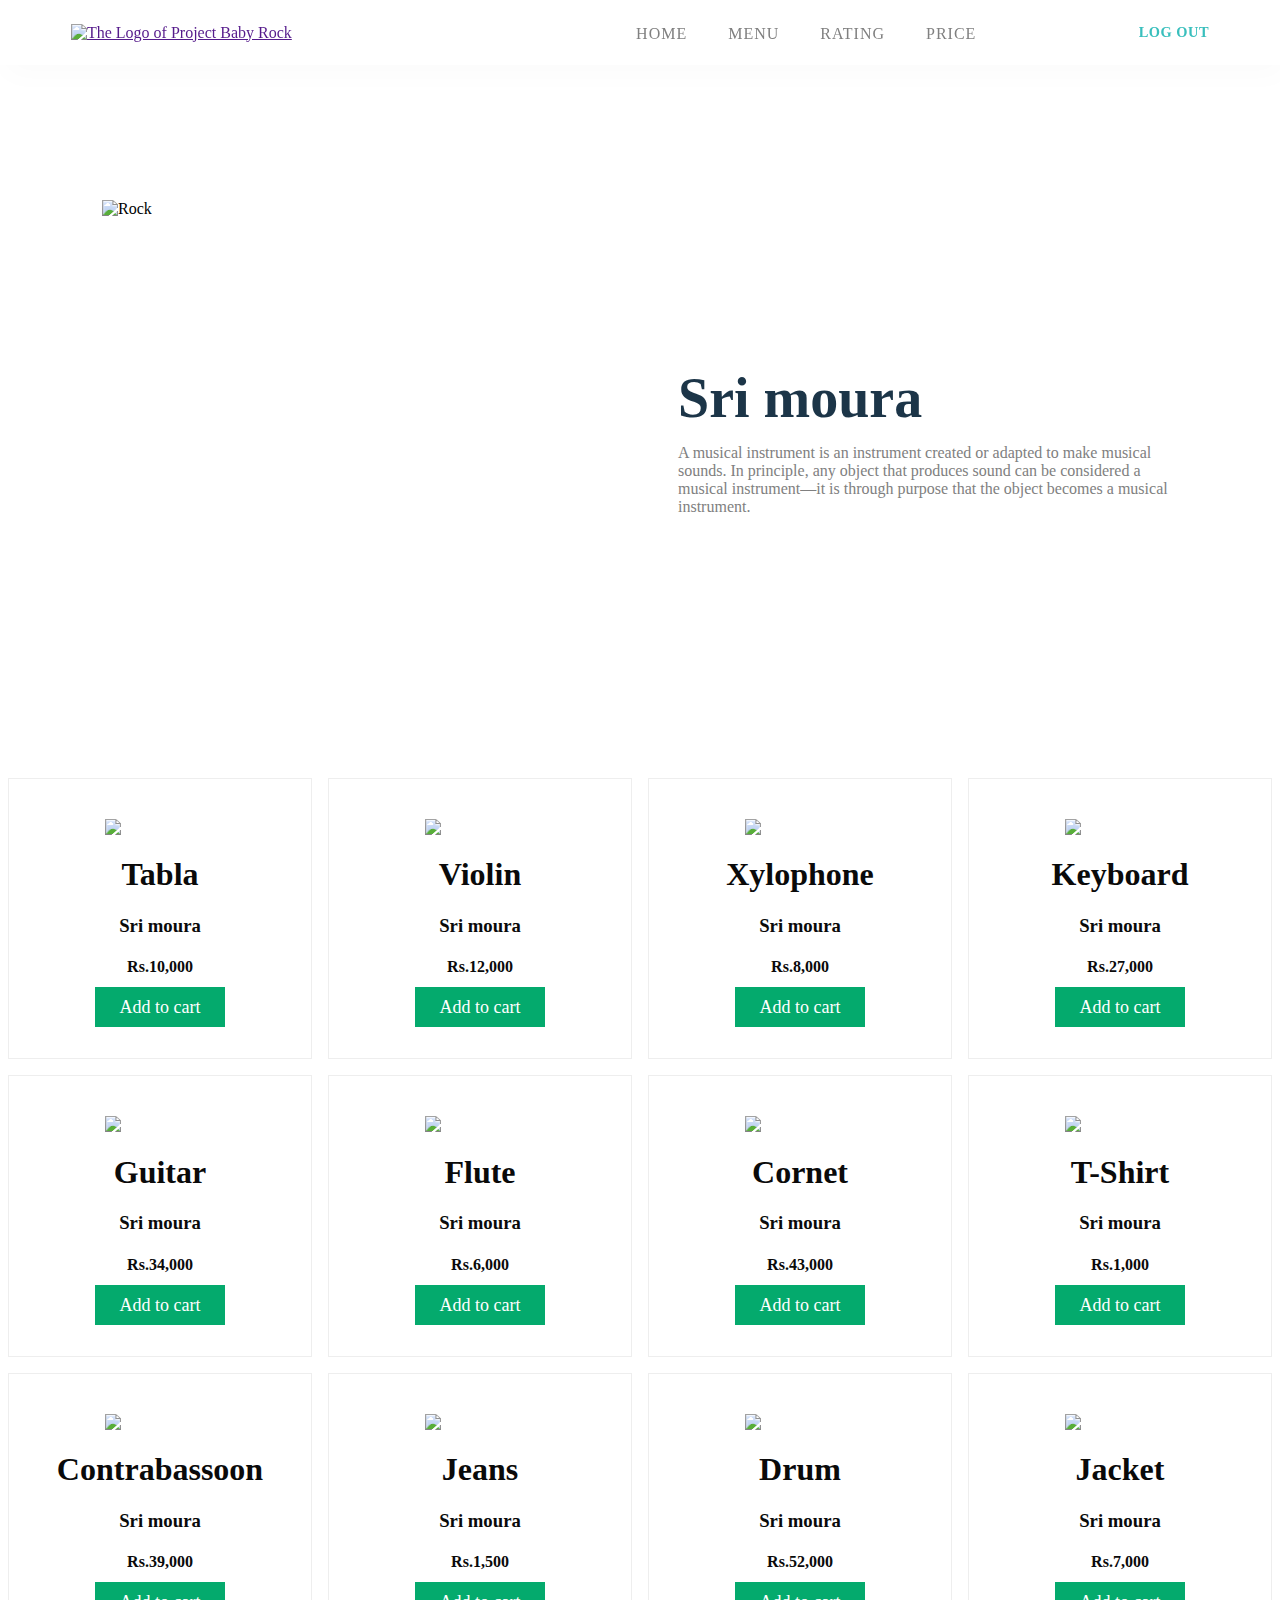
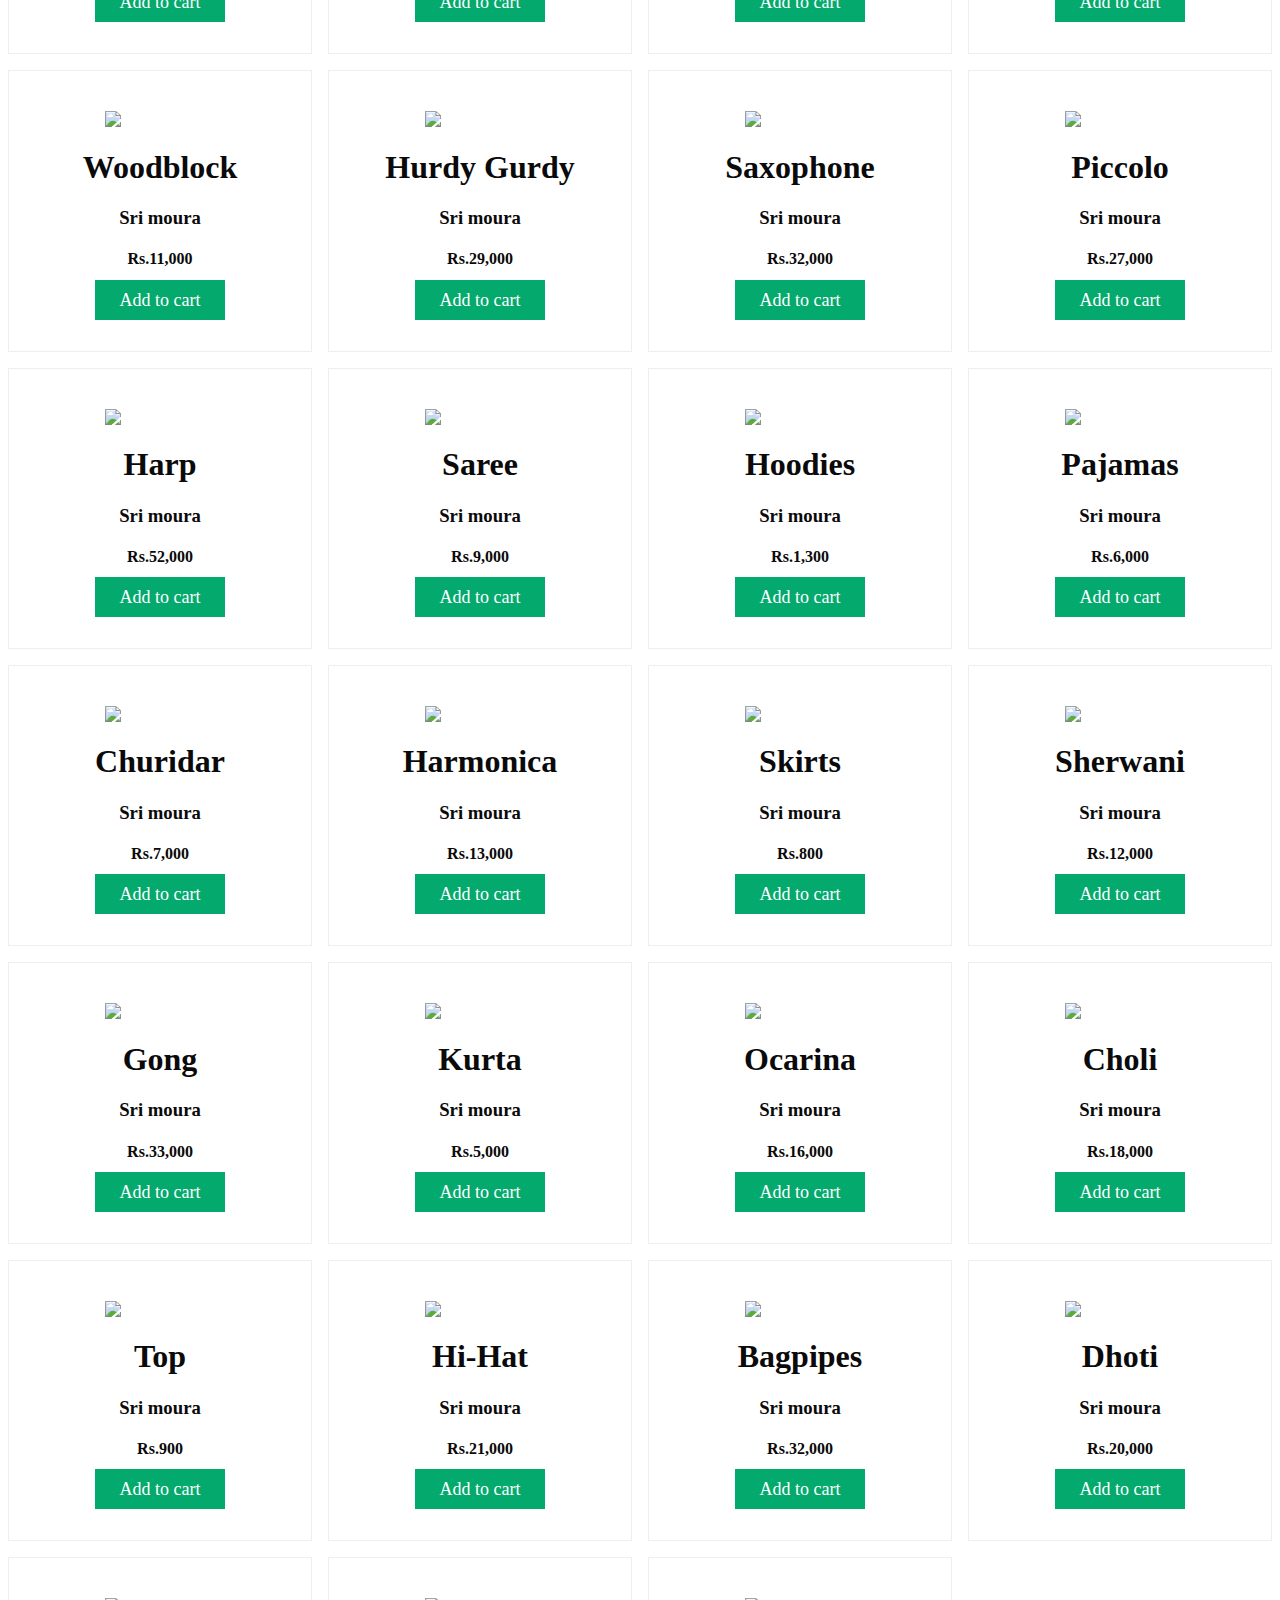
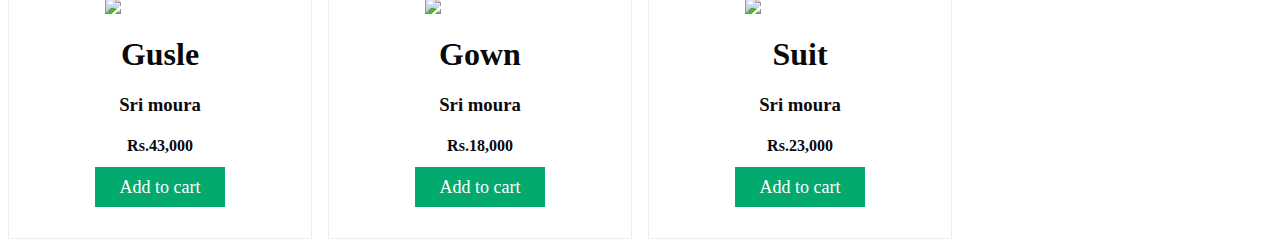
==== Home.html @ 40fca59b "Add files via upload" ====
<!DOCTYPE html>
<html>
  <head>
    <meta charset="utf-8">
    <title>Baby Rock</title>
    <link href="Home.css" rel="stylesheet" type="text/css" />
  </head>
  <body>
    <section id="main">
      <nav>
        <a href="" class="logo">
           <img src="./pictures/Baby rockers.jpg" alt="The Logo of Project Baby Rock">
        </a>

        <span class="menu-span"></span>

        <ul class="menu">
          <li><a href="Home.html">Home</a></li>
          <li><a href="#">Menu</a>
            <ul>
              <li><a href="#">Musical Instruments</a>
                <ul>
                  <li><a href="#">String Instruments</a>
                    <ul>
                      <li><a href="#">Violin</a></li>
                      <li><a href="#">Gusle</a></li>
                      <li><a href="#">Harp</a></li>
                      <li><a href="#">Guitar</a></li>
                      <li><a href="#">Hurdy Gurdy</a></li>
                    </ul>
                  </li>
                  <li><a href="#">Woodwind Instruments</a>
                    <ul>
                      <li><a href="#">Flute</a></li>
                      <li><a href="#">Ocarina</a></li>
                      <li><a href="#">Saxophone</a></li>
                      <li><a href="#">Piccolo</a></li>
                      <li><a href="#">Bag pipes</a></li>
                      <li><a href="#">Contrabassoon</a></li>
                      <li><a href="#">Harmonica</a></li>
                      <li><a href="#">Cornet</a></li>
                    </ul>
                  </li>
                  <li><a href="#">Percussion Instruments</a>
                    <ul>
                      <li><a href="#">Keyboard</a></li>
                      <li><a href="#">Drum</a></li>
                      <li><a href="#">Tabla</a></li>
                      <li><a href="#">Xylophone</a></li>
                      <li><a href="#">Hi-hat</a></li>
                      <li><a href="#">Gong</a></li>
                      <li><a href="#">Woodblock</a></li>
                    </ul>
                  </li>
                </ul>
              </li>
              <li><a href="#">Dresses</a>
                <ul>
                  <li><a href="#">Traditional dresses</a>
                    <ul>
                      <li><a href="#">Sarees</a></li>
                      <li><a href="#">Sherwani</a></li>
                      <li><a href="#">Kurta</a></li>
                      <li><a href="#">Dhoti</a></li>
                      <li><a href="#">Churidar</a></li>
                      <li><a href="#">Choli</a></li>
                      <li><a href="#">Pajamas</a></li>
                    </ul>
                  </li>
                  <li><a href="#">Modern Dresses</a>
                    <ul>
                      <li><a href="#">Jeans</a></li>
                      <li><a href="#">T-Shirts</a></li>
                      <li><a href="#">Skirts</a></li>
                      <li><a href="#">Suit</a></li>
                      <li><a href="#">Hoodies</a></li>
                      <li><a href="#">Tops</a></li>
                      <li><a href="#">Jacket</a></li>
                      <li><a href="#">Gowns</a></li>
                    </ul>
                  </li>
                </ul>
              </li>
              <li><a href="#">Electronics</a>
                <ul>
                  <li><a href="#">Televisions</a></li>
                  <li><a href="#">Computers</a></li>
                  <li><a href="#">Laptops</a></li>
                  <li><a href="#">Washing Machine</a></li>
                  <li><a href="#">Mobiles</a></li>
                  <li><a href="#">Electric Fan</a></li>
                  <li><a href="#">Electric Bulb</a></li>
                  <li><a href="#">Hard Disk</a></li>
                  <li><a href="#">Cameras</a></li>
                  <li><a href="#">Speaker</a></li>
                  <li><a href="#">Microwave Oven</a></li>
                </ul>
              </li>
            </ul>
          </li>
          <li><a href="#">Rating</a>
            <ul>
              <li><input type="radio" id="star1" name="star" /><label for="star1">Excellent</label></li>
              <li><input type="radio" id="star2" name="star" /><label for="star2">Very good</label></li>
              <li><input type="radio" id="star3" name="star" /><label for="star3">Good</label></li>
              <li><input type="radio" id="star4" name="star" /><label for="star4">Not bad</label></li>
              <li><input type="radio" id="star5" name="star" /><label for="star5">Bad</label></li>
              <li><input type="radio" id="star6" name="star" /><label for="star6">Very bad</label></li>
              <li><button type="submit">Submit</button></li>
            </ul>
          </li>
          <li><a href="#">Price</a>
            <ul>
              <li><a href="#">Rs.10000 and Below</a></li>
              <li><a href="#">Rs.10000 - Rs.15000</a></li>
              <li><a href="#">Rs.15000 - Rs.20000</a></li>
              <li><a href="#">Rs.20000 - Rs.25000</a></li>
              <li><a href="#">Rs.25000 - Rs.30000</a></li>
              <li><a href="#">Rs.30000 - Rs.35000</a></li>
              <li><a href="#">Rs.35000 and Above</a></li>
            </ul>
          </li>
        </ul>
        <a href="#" class="hey"><strong> Log out </strong></a>
      </nav>
    </section>

    <section class="Content">
      <div class="image">
        <img src="./pictures/Babes.jpg" alt="Rock">
      </div>
      <div class="main-text">
        <h1>  Sri moura </h1>
        <p>A musical instrument is an instrument created or adapted to make musical sounds. In principle, any object that produces sound can be considered a musical instrument—it is through purpose that the object becomes a musical instrument. </p>
      </div>
    </section>

    <section class="price-table">
      <div class="columns">
        <div class="price">
          <img src="./pictures/tabla.png"  class="violin">
          <div class="text-cen">
            <h1><b>Tabla</b></h1>
            <h3>Sri moura</h3>
            <h4>Rs.10,000</h4>
            <a href="#" class="button">Add to cart</a>
          </div>
        </div>
      </div>

      <div class="columns">
        <div class="price">
          <img src="./pictures/violin.jpg"  class="violin">
          <div class="text-cen">
            <h1><b>Violin</b></h1>
            <h3>Sri moura</h3>
            <h4>Rs.12,000</h4>
            <a href="#" class="button">Add to cart</a>
          </div>
        </div>
      </div>
      
      <div class="columns">
        <div class="price">
          <img src="./pictures/xylophone.jpg"  class="violin">
          <div class="text-cen">
            <h1><b>Xylophone</b></h1>
            <h3>Sri moura</h3>
            <h4>Rs.8,000</h4>
            <a href="#" class="button">Add to cart</a>
          </div>
        </div>
      </div>
      
      <div class="columns">
        <div class="price">
          <img src="./pictures/keyboard.jpg"  class="violin">
          <div class="text-cen">
            <h1><b>Keyboard</b></h1>
            <h3>Sri moura</h3>
            <h4>Rs.27,000</h4>
            <a href="#" class="button">Add to cart</a>
          </div>
        </div>
      </div>
      
      <div class="columns">
        <div class="price">
          <img src="./pictures/guitar.jpg"  class="violin">
          <div class="text-cen">
            <h1><b>Guitar</b></h1>
            <h3>Sri moura</h3>
            <h4>Rs.34,000</h4>
            <a href="#" class="button">Add to cart</a>
          </div>
        </div>
      </div>

      <div class="columns">
        <div class="price">
          <img src="./pictures/flute.jpg"  class="violin">
          <div class="text-cen">
            <h1><b>Flute</b></h1>
            <h3>Sri moura</h3>
            <h4>Rs.6,000</h4>
            <a href="#" class="button">Add to cart</a>
          </div>
        </div>
      </div>
      
      <div class="columns">
        <div class="price">
          <img src="./pictures/cornet.jpg"  class="violin">
          <div class="text-cen">
            <h1><b>Cornet</b></h1>
            <h3>Sri moura</h3>
            <h4>Rs.43,000</h4>
            <a href="#" class="button">Add to cart</a>
          </div>
        </div>
      </div>
      
      <div class="columns">
        <div class="price">
          <img src="./pictures/t-shirt.jpg"  class="violin">
          <div class="text-cen">
            <h1><b>T-Shirt</b></h1>
            <h3>Sri moura</h3>
            <h4>Rs.1,000</h4>
            <a href="#" class="button">Add to cart</a>
          </div>
        </div>
      </div>

      <div class="columns">
        <div class="price">
          <img src="./pictures/contrabassoon.jpg"  class="violin">
          <div class="text-cen">
            <h1><b>Contrabassoon</b></h1>
            <h3>Sri moura</h3>
            <h4>Rs.39,000</h4>
            <a href="#" class="button">Add to cart</a>
          </div>
        </div>
      </div>

      <div class="columns">
        <div class="price">
          <img src="./pictures/jeans.jpg"  class="violin">
          <div class="text-cen">
            <h1><b>Jeans</b></h1>
            <h3>Sri moura</h3>
            <h4>Rs.1,500</h4>
            <a href="#" class="button">Add to cart</a>
          </div>
        </div>
      </div>

      <div class="columns">
        <div class="price">
          <img src="./pictures/drum.jpg"  class="violin">
          <div class="text-cen">
            <h1><b>Drum</b></h1>
            <h3>Sri moura</h3>
            <h4>Rs.52,000</h4>
            <a href="#" class="button">Add to cart</a>
          </div>
        </div>
      </div>

      <div class="columns">
        <div class="price">
          <img src="./pictures/jacket.jpg"  class="violin">
          <div class="text-cen">
            <h1><b>Jacket</b></h1>
            <h3>Sri moura</h3>
            <h4>Rs.7,000</h4>
            <a href="#" class="button">Add to cart</a>
          </div>
        </div>
      </div>

      <div class="columns">
        <div class="price">
          <img src="./pictures/woodblock.jpg"  class="violin">
          <div class="text-cen">
            <h1><b>Woodblock</b></h1>
            <h3>Sri moura</h3>
            <h4>Rs.11,000</h4>
            <a href="#" class="button">Add to cart</a>
          </div>
        </div>
      </div>
      
      <div class="columns">
        <div class="price">
          <img src="./pictures/hurdygurdy.jpg"  class="violin">
          <div class="text-cen">
            <h1><b>Hurdy Gurdy</b></h1>
            <h3>Sri moura</h3>
            <h4>Rs.29,000</h4>
            <a href="#" class="button">Add to cart</a>
          </div>
        </div>
      </div>

      <div class="columns">
        <div class="price">
          <img src="./pictures/saxophone.jpg"  class="violin">
          <div class="text-cen">
            <h1><b>Saxophone</b></h1>
            <h3>Sri moura</h3>
            <h4>Rs.32,000</h4>
            <a href="#" class="button">Add to cart</a>
          </div>
        </div>
      </div>

      <div class="columns">
        <div class="price">
          <img src="./pictures/piccolo.jpg"  class="violin">
          <div class="text-cen">
            <h1><b>Piccolo</b></h1>
            <h3>Sri moura</h3>
            <h4>Rs.27,000</h4>
            <a href="#" class="button">Add to cart</a>
          </div>
        </div>
      </div>

      <div class="columns">
        <div class="price">
          <img src="./pictures/harp.jpg"  class="violin">
          <div class="text-cen">
            <h1><b>Harp</b></h1>
            <h3>Sri moura</h3>
            <h4>Rs.52,000</h4>
            <a href="#" class="button">Add to cart</a>
          </div>
        </div>
      </div>

       <div class="columns">
        <div class="price">
          <img src="./pictures/saree.jpg"  class="violin">
          <div class="text-cen">
            <h1><b>Saree</b></h1>
            <h3>Sri moura</h3>
            <h4>Rs.9,000</h4>
            <a href="#" class="button">Add to cart</a>
          </div>
        </div>
      </div>

      <div class="columns">
        <div class="price">
          <img src="./pictures/hoodies.jpg"  class="violin">
          <div class="text-cen">
            <h1><b>Hoodies</b></h1>
            <h3>Sri moura</h3>
            <h4>Rs.1,300</h4>
            <a href="#" class="button">Add to cart</a>
          </div>
        </div>
      </div>

      <div class="columns">
        <div class="price">
          <img src="./pictures/pajama.jpg"  class="violin">
          <div class="text-cen">
            <h1><b>Pajamas</b></h1>
            <h3>Sri moura</h3>
            <h4>Rs.6,000</h4>
            <a href="#" class="button">Add to cart</a>
          </div>
        </div>
      </div>

      <div class="columns">
        <div class="price">
          <img src="./pictures/churidar.jpg"  class="violin">
          <div class="text-cen">
            <h1><b>Churidar</b></h1>
            <h3>Sri moura</h3>
            <h4>Rs.7,000</h4>
            <a href="#" class="button">Add to cart</a>
          </div>
        </div>
      </div>
      
      <div class="columns">
        <div class="price">
          <img src="./pictures/hormonica.jpg"  class="violin">
          <div class="text-cen">
            <h1><b>Harmonica</b></h1>
            <h3>Sri moura</h3>
            <h4>Rs.13,000</h4>
            <a href="#" class="button">Add to cart</a>
          </div>
        </div>
      </div>

      <div class="columns">
        <div class="price">
          <img src="./pictures/skirt.jpg"  class="violin">
          <div class="text-cen">
            <h1><b>Skirts</b></h1>
            <h3>Sri moura</h3>
            <h4>Rs.800</h4>
            <a href="#" class="button">Add to cart</a>
          </div>
        </div>
      </div>

      <div class="columns">
        <div class="price">
          <img src="./pictures/Sherwani.jpg"  class="violin">
          <div class="text-cen">
            <h1><b>Sherwani</b></h1>
            <h3>Sri moura</h3>
            <h4>Rs.12,000</h4>
            <a href="#" class="button">Add to cart</a>
          </div>
        </div>
      </div>

      <div class="columns">
        <div class="price">
          <img src="./pictures/gong.jpg"  class="violin">
          <div class="text-cen">
            <h1><b>Gong</b></h1>
            <h3>Sri moura</h3>
            <h4>Rs.33,000</h4>
            <a href="#" class="button">Add to cart</a>
          </div>
        </div>
      </div>

      <div class="columns">
        <div class="price">
          <img src="./pictures/kurta.jpg"  class="violin">
          <div class="text-cen">
            <h1><b>Kurta</b></h1>
            <h3>Sri moura</h3>
            <h4>Rs.5,000</h4>
            <a href="#" class="button">Add to cart</a>
          </div>
        </div>
      </div>

      <div class="columns">
        <div class="price">
          <img src="./pictures/ocarina.jpg"  class="violin">
          <div class="text-cen">
            <h1><b>Ocarina</b></h1>
            <h3>Sri moura</h3>
            <h4>Rs.16,000</h4>
            <a href="#" class="button">Add to cart</a>
          </div>
        </div>
      </div>

      <div class="columns">
        <div class="price">
          <img src="./pictures/choli.jpg"  class="violin">
          <div class="text-cen">
            <h1><b>Choli</b></h1>
            <h3>Sri moura</h3>
            <h4>Rs.18,000</h4>
            <a href="#" class="button">Add to cart</a>
          </div>
        </div>
      </div>

      <div class="columns">
        <div class="price">
          <img src="./pictures/tops.jpg"  class="violin">
          <div class="text-cen">
            <h1><b>Top</b></h1>
            <h3>Sri moura</h3>
            <h4>Rs.900</h4>
            <a href="#" class="button">Add to cart</a>
          </div>
        </div>
      </div>

      <div class="columns">
        <div class="price">
          <img src="./pictures/hihat.png"  class="violin">
          <div class="text-cen">
            <h1><b>Hi-Hat</b></h1>
            <h3>Sri moura</h3>
            <h4>Rs.21,000</h4>
            <a href="#" class="button">Add to cart</a>
          </div>
        </div>
      </div>

      <div class="columns">
        <div class="price">
          <img src="./pictures/bagpipes.jpg"  class="violin">
          <div class="text-cen">
            <h1><b>Bagpipes</b></h1>
            <h3>Sri moura</h3>
            <h4>Rs.32,000</h4>
            <a href="#" class="button">Add to cart</a>
          </div>
        </div>
      </div>

      <div class="columns">
        <div class="price">
          <img src="./pictures/Dhoti.jpg"  class="violin">
          <div class="text-cen">
            <h1><b>Dhoti</b></h1>
            <h3>Sri moura</h3>
            <h4>Rs.20,000</h4>
            <a href="#" class="button">Add to cart</a>
          </div>
        </div>
      </div>

      <div class="columns">
        <div class="price">
          <img src="./pictures/gusle.jpg"  class="violin">
          <div class="text-cen">
            <h1><b>Gusle</b></h1>
            <h3>Sri moura</h3>
            <h4>Rs.43,000</h4>
            <a href="#" class="button">Add to cart</a>
          </div>
        </div>
      </div>

      <div class="columns">
        <div class="price">
          <img src="./pictures/gown.jpg"  class="violin">
          <div class="text-cen">
            <h1><b>Gown</b></h1>
            <h3>Sri moura</h3>
            <h4>Rs.18,000</h4>
            <a href="#" class="button">Add to cart</a>
          </div>
        </div>
      </div>
      
      <div class="columns">
        <div class="price">
          <img src="./pictures/suit.jpg"  class="violin">
          <div class="text-cen">
            <h1><b>Suit</b></h1>
            <h3>Sri moura</h3>
            <h4>Rs.23,000</h4>
            <a href="#" class="button">Add to cart</a>
          </div>
        </div>
      </div>

    </section>



  </body>

</html>
---- Home.css ----
* {
    box-sizing: border-box;
}
  
body {
    margin: 0px;
    padding: 0px;
    font: poppins;
}
  
#main {
    width: 100%;
    height: 50vh;
    position: relative;
}
  
nav {
    display: flex;
    justify-content: space-around;
    align-items: center;
    position: fixed;
    top: 0;
    left: 0;
    width: 100%;
    background-color: white;
    box-shadow: 5px 10px 30px rgba(0, 0, 0, 0.02);
    z-index: 1;
}
  
.logo img{
    height: 50px;
}
  
.menu {
    list-style: none;
    display: flex;
}

.menu li{
    float: left;
    list-style: none;
    position: relative;
}

.menu li a{
    height: 30px;
    line-height: 30px;
    margin: 1.5px;
    padding: 0px 18px;
    display: block;
    text-decoration: none;
    list-style: none;
    font-size: 1em;
    text-transform: uppercase;
    font-weight: 500;
    letter-spacing: 1px;
    color: gray;
    border: 1px solid white;
}

.menu li ul{
    display: none;
    position: absolute;
    color: gray;
    background-color: black;
    padding: 10px;
    border-radius: 7px;
}

.menu li:hover > ul{
    display: block;
}

.menu li ul li{
    width: 200px;
    position: relative;
}

.menu li ul li a{
    padding: 0px 2px;
    text-transform: none;
}

.menu li ul li a:hover{
    background-color: #39bfbd;
    box-shadow: 5px 10px 30px rgba(24, 129, 119, 0.2);
}

.menu li ul ul{
    top: 0;
    left: 100%;
}

.hey {
    color: #39bfbd;
    font-weight: 500;
    font-size: 0.9em;
    line-height: 35px;
    text-transform: uppercase;
    display: flex;
    letter-spacing: 0.5px;
    text-decoration: none;
}

.hey:hover{
    background-color: black;
}
  
.image{
    width: 500px;
    height: 500px;
}
  
.image img{
    width: 100%;
    height: 100%;
    object-fit: contain;
}
  
.Content{
    display: flex;
    width: 90%;
    justify-content: space-around;
    align-items: center;
    position: absolute;
    left: 50%;
    right: 50%;
    transform: translate(-50%, -50%);
}
  
.main-text {
    width: 500px;
}
  
.main-text h1  {
    font-size: 3.5em;
    color: #1c3548;
    margin: 0px 0px 10px 0px;
    line-height: 60px;
}
  
.main-text p{
    color: grey;
}
    
.menu li a:hover {
    background-color: #23cdaf;
    color: white;
    box-shadow: 5px 10px 30px rgba(24, 129, 119, 0.2);
    transition: all ease 0.2s;
}

.price-table {
    
    padding: 20rem 0 0 0;
    width: 100%;
    height: 100%;
}

.text-cen{
    text-align: center;
}

.violin {
    display: block;
    margin-left: auto;
    margin-right: auto;
    width: 50%;
}




* {
    box-sizing: border-box;
  }
  
  .columns {
    float: left;
    width: 25%;
    padding: 8px;
    color: rgb(10, 10, 10);
  }
  
  .price {
    list-style-type: none;
    border: 1px solid #eee;
    margin: 0px;
    padding: 40px;
    -webkit-transition: 0.3s;
    transition: 0.3s;
  }
  
  .price:hover {
    box-shadow: 0 8px 12px 0 rgb(0, 0, 0)
  }
  
  .price .header {
    background-color: rgb(255, 255, 255);
    color: rgb(8, 8, 8);
    font-size: 25px;
  }
  
  .price li {
    border-bottom: 1px solid #eee;
    padding: 20px;
    text-align: center;
  }
  
  .price .grey {
    background-color: #eee;
    font-size: 20px;
  }
  
  .button {
    background-color: #04AA6D;
    border: none;
    color: rgb(255, 255, 255);
    padding: 10px 25px;
    text-align: center;
    text-decoration: none;
    font-size: 18px;
  }

  .button:hover {
    box-shadow: 0 8px 12px 0 rgb(19, 172, 233)
  }
  
  @media only screen and (max-width: 600px) {
    .columns {
      width: 100%;
    }
}

.centerss-foot{
    text-align: center;
    color: blanchedalmond;
    background-color: black;
}
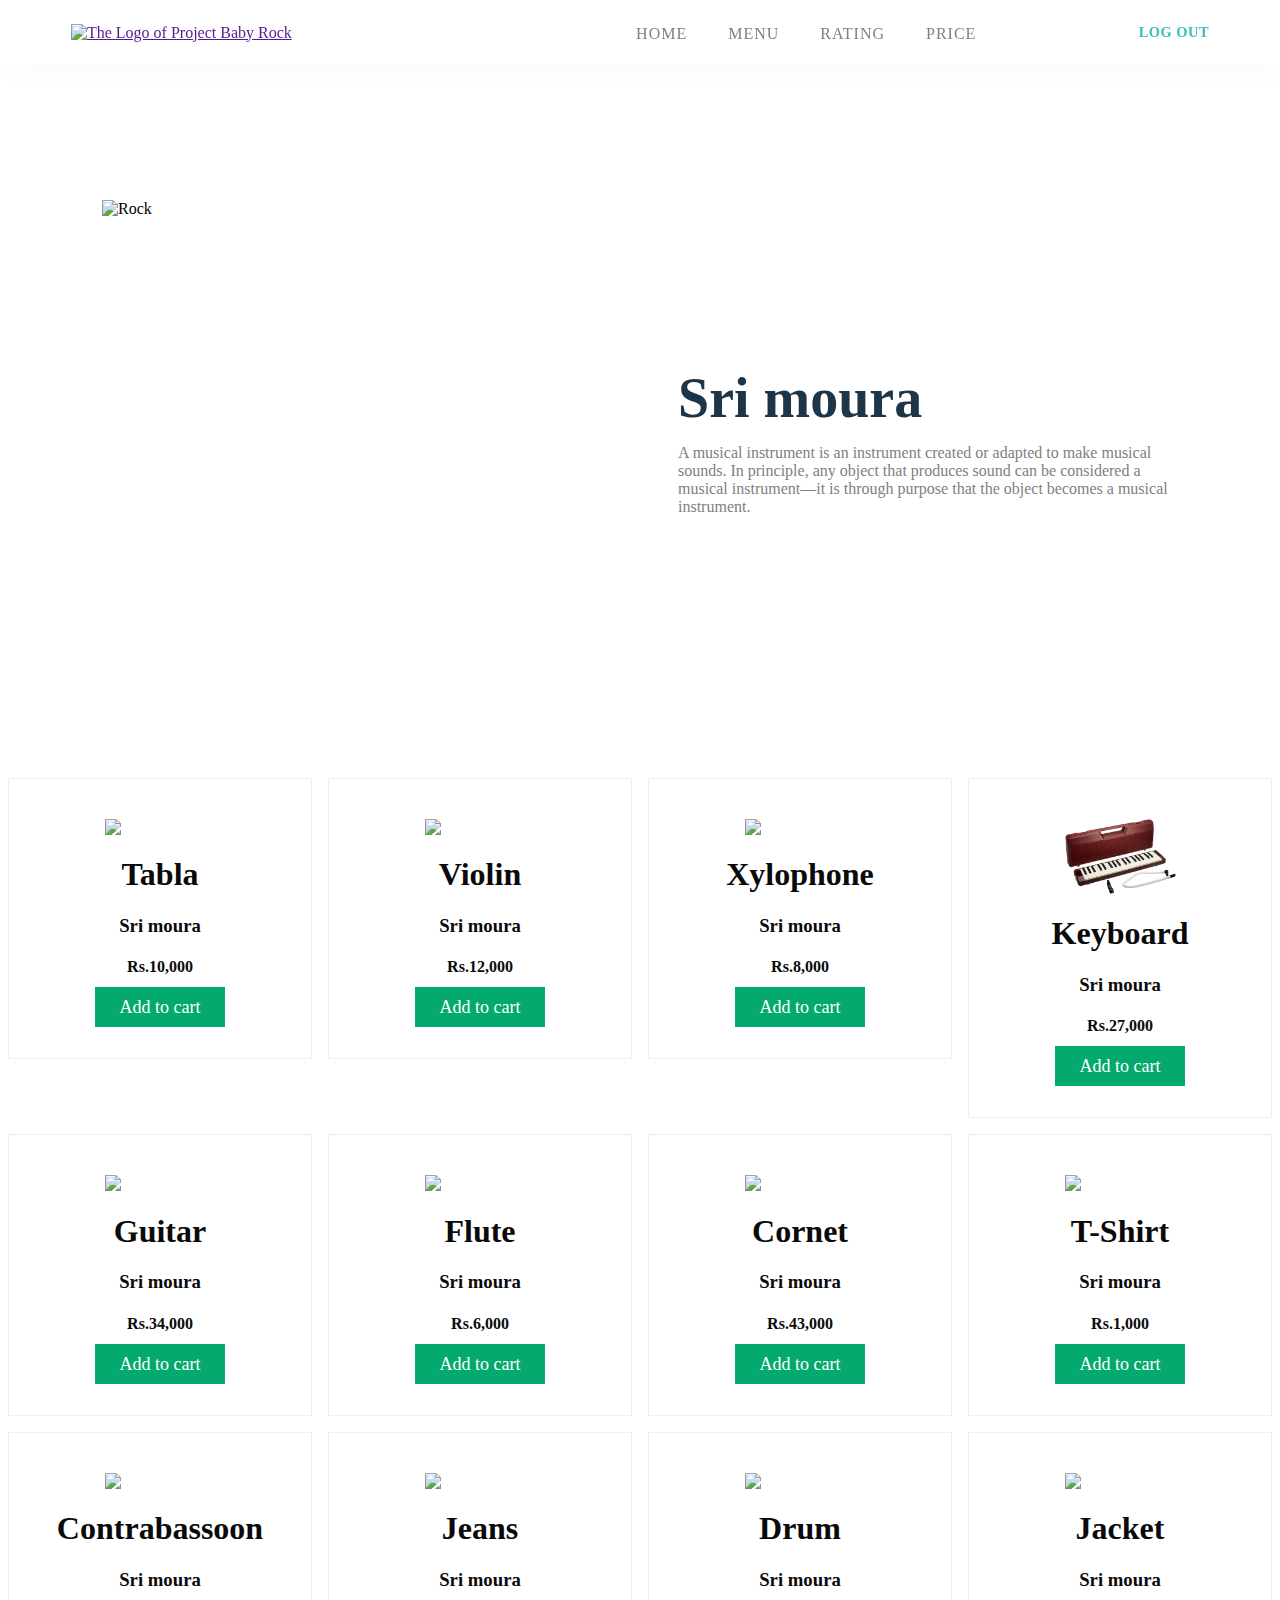
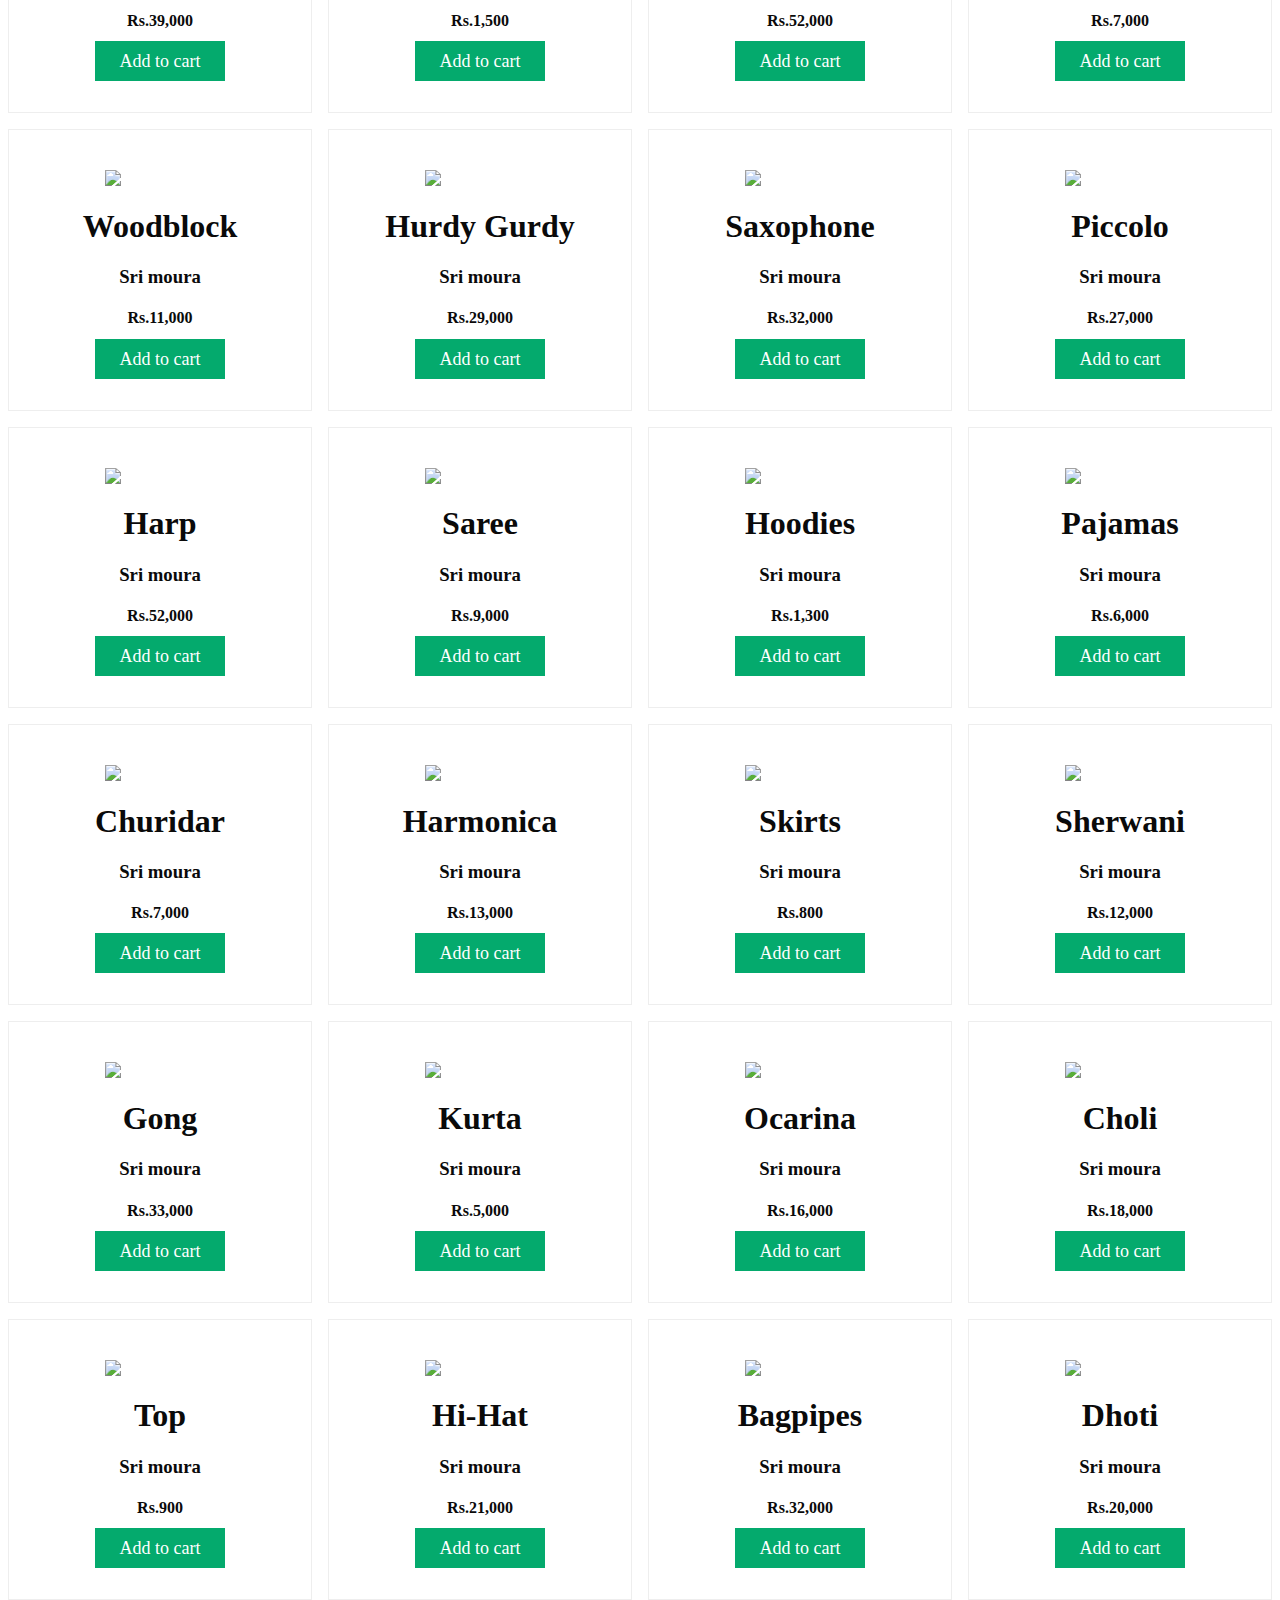
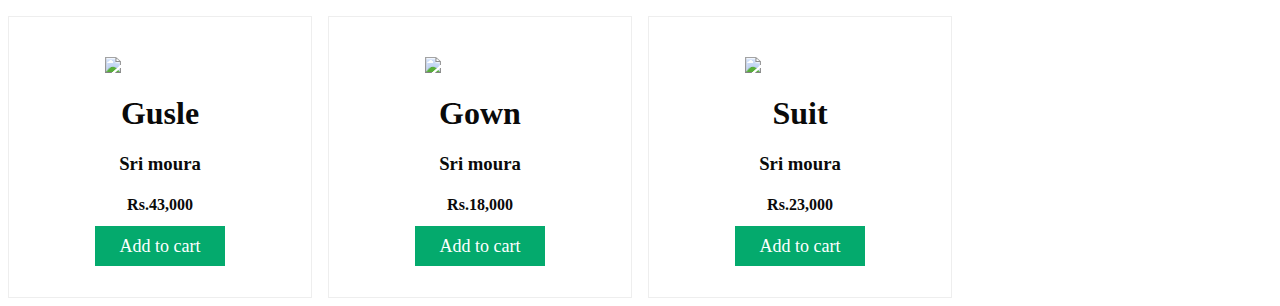
==== commit c804c3d1: "Update Home.html" ====
--- a/Home.html
+++ b/Home.html
@@ -9,7 +9,7 @@
     <section id="main">
       <nav>
         <a href="" class="logo">
-           <img src="./pictures/Baby rockers.jpg" alt="The Logo of Project Baby Rock">
+           <img src="https://github.com/SaiprasannaS30/Firsst-project/blob/pictures/Baby%20rockers.jpg" alt="The Logo of Project Baby Rock">
         </a>
 
         <span class="menu-span"></span>
@@ -174,7 +174,7 @@
       
       <div class="columns">
         <div class="price">
-          <img src="./pictures/keyboard.jpg"  class="violin">
+          <img src="keyboard.jpg"  class="violin">
           <div class="text-cen">
             <h1><b>Keyboard</b></h1>
             <h3>Sri moura</h3>
@@ -562,4 +562,4 @@
 
   </body>
 
-</html>+</html>
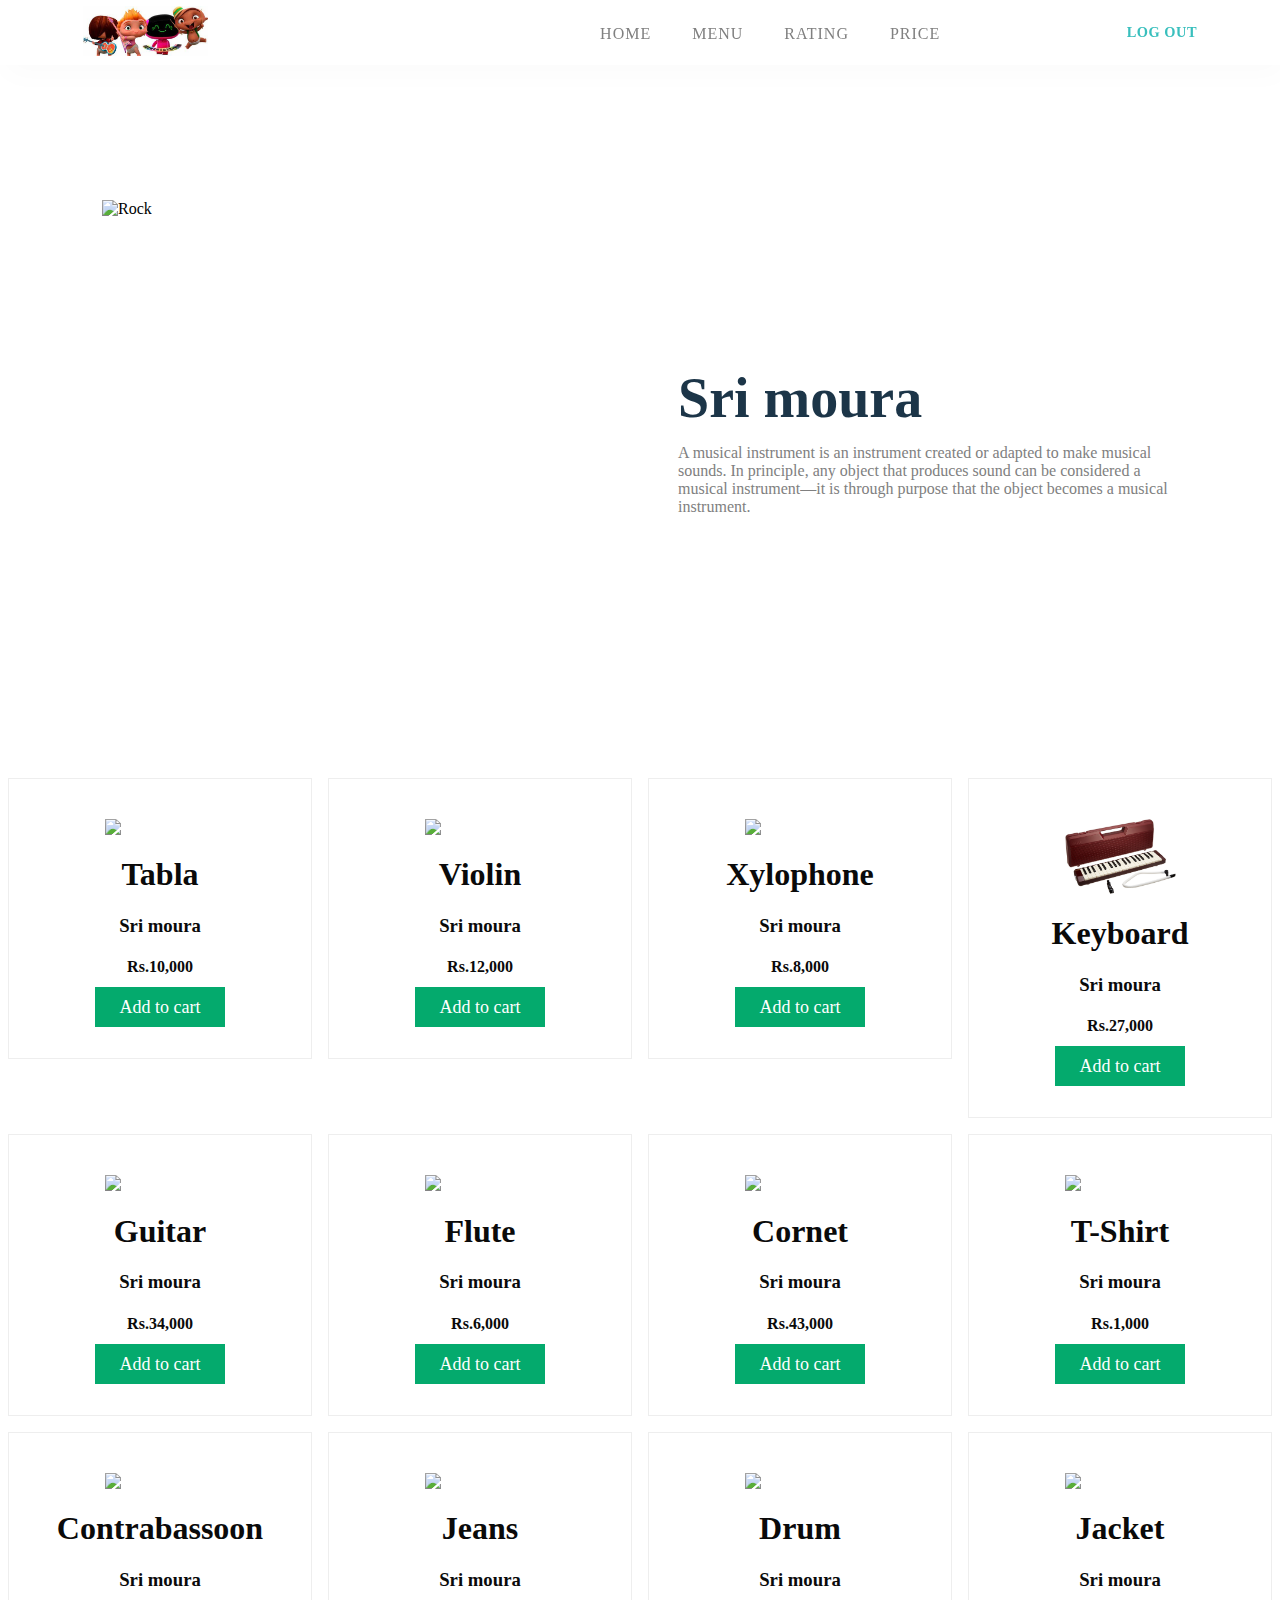
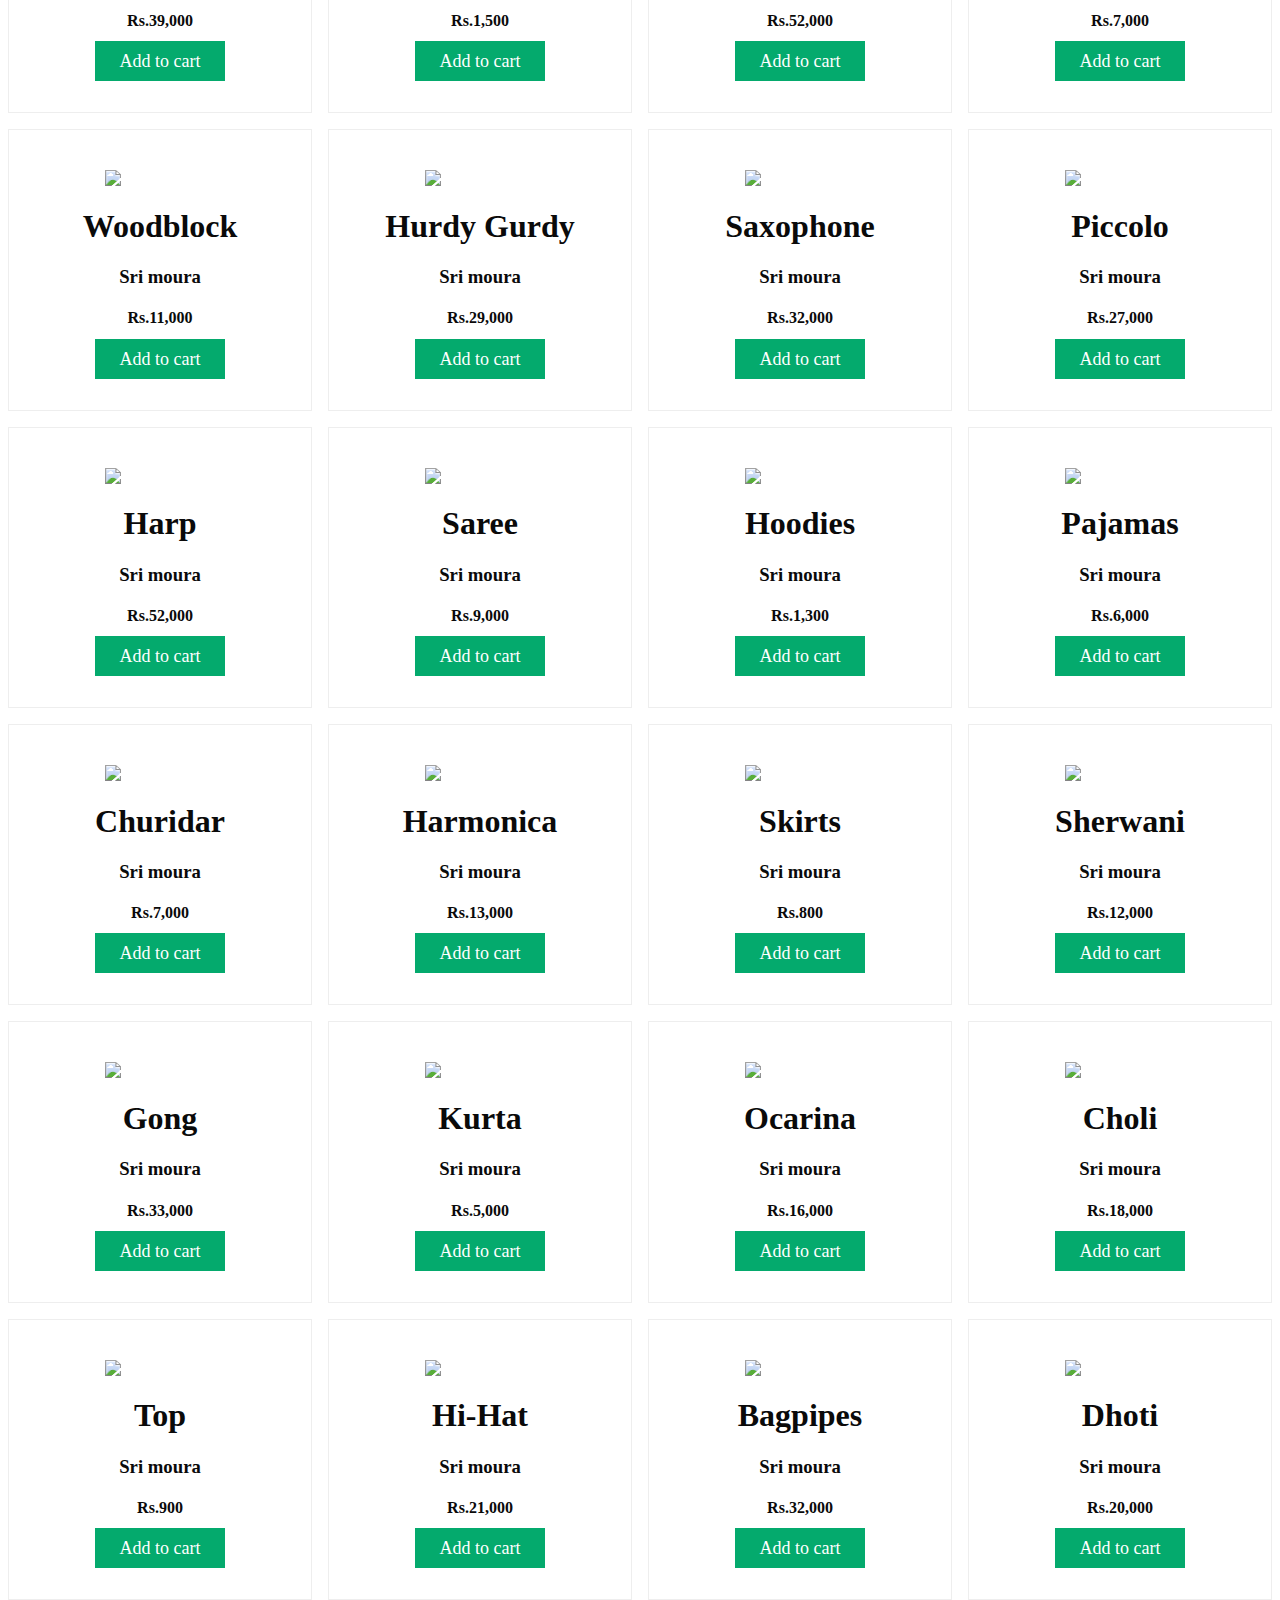
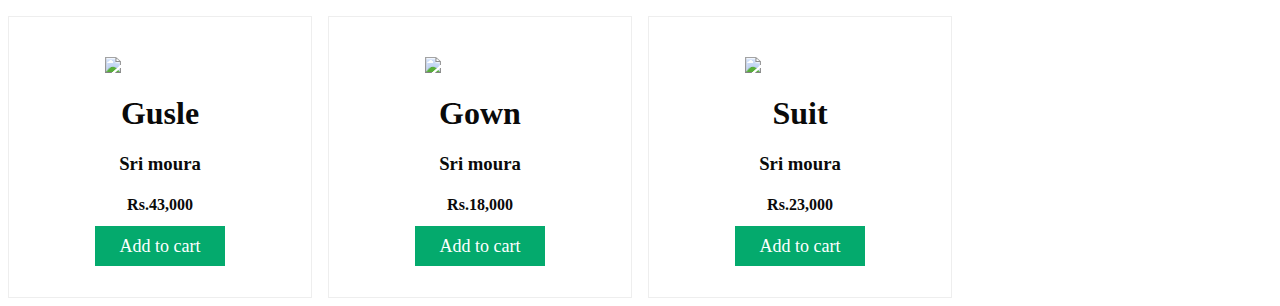
==== commit d9254eea: "Update Home.html" ====
--- a/Home.html
+++ b/Home.html
@@ -9,7 +9,7 @@
     <section id="main">
       <nav>
         <a href="" class="logo">
-           <img src="https://github.com/SaiprasannaS30/Firsst-project/blob/pictures/Baby%20rockers.jpg" alt="The Logo of Project Baby Rock">
+           <img src="Baby-rockers.jpg" alt="The Logo of Project Baby Rock">
         </a>
 
         <span class="menu-span"></span>
